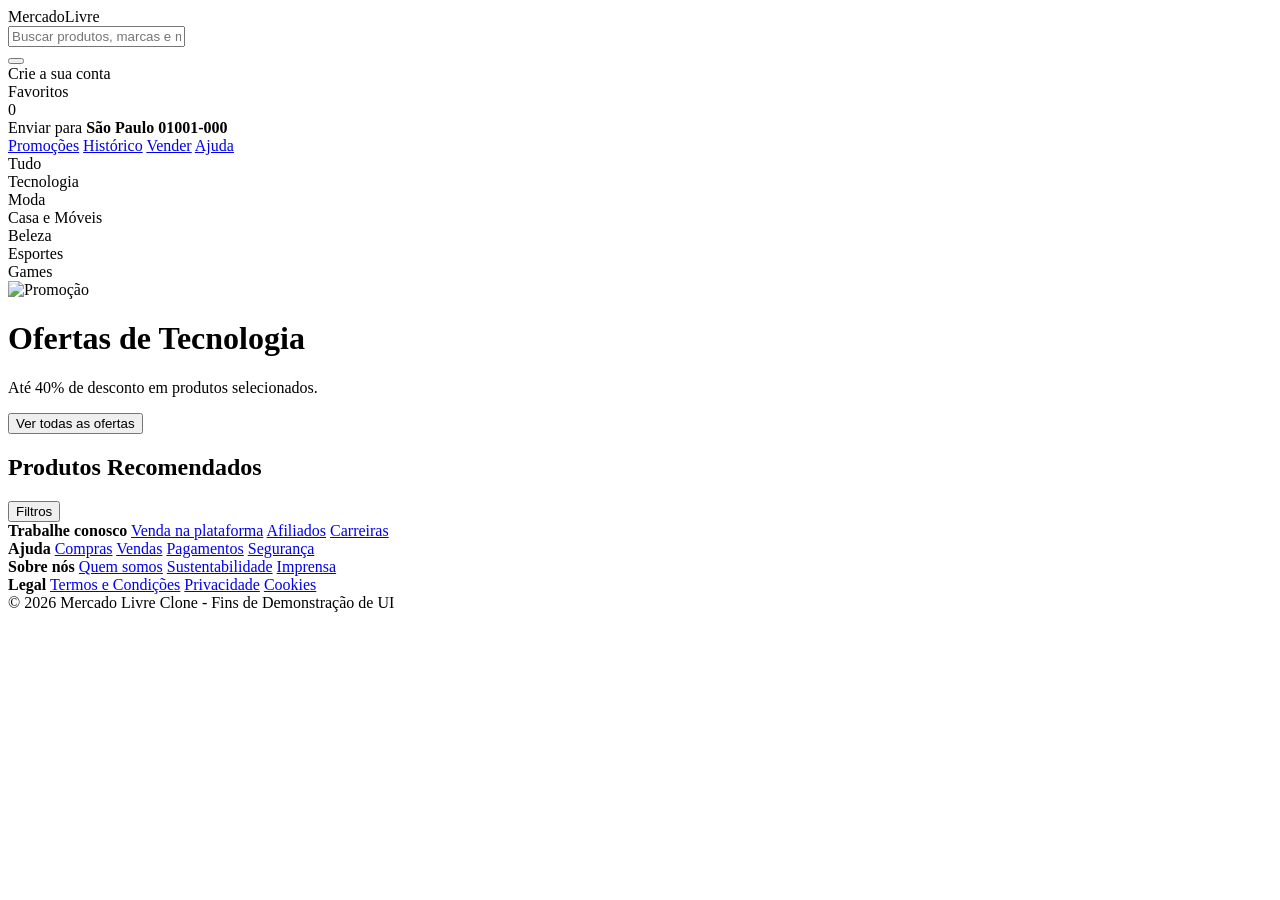
==== index.html @ 41aedfd7 "Move index.html para a raiz" ====
<!DOCTYPE html>
<html lang="pt-br">
<head>
    <meta charset="UTF-8">
    <meta name="viewport" content="width=device-width, initial-scale=1.0">
    <title>Mercado Livre | Clone</title>
    <link rel="stylesheet" href="style.css">
    <!-- Lucide Icons CDN -->
    <script src="https://unpkg.com/lucide@latest"></script>
</head>
<body>

    <header class="main-header">
        <div class="header-container">
            <!-- Top Row -->
            <div class="header-top">
                <div class="logo">
                    <span class="logo-ml">Mercado</span><span class="logo-lv">Livre</span>
                </div>

                <div class="search-bar">
                    <div class="search-input-wrapper">
                        <i data-lucide="search" class="search-icon"></i>
                        <input type="text" id="main-search" placeholder="Buscar produtos, marcas e muito mais...">
                    </div>
                    <button class="search-btn">
                        <i data-lucide="search"></i>
                    </button>
                </div>

                <div class="user-menu">
                    <div class="menu-item"><i data-lucide="user"></i> <span>Crie a sua conta</span></div>
                    <div class="menu-item"><i data-lucide="heart"></i> <span>Favoritos</span></div>
                    <div class="menu-item cart-icon" id="cart-trigger">
                        <i data-lucide="shopping-cart"></i>
                        <span class="cart-badge" id="cart-count">0</span>
                    </div>
                </div>
            </div>

            <!-- Bottom Row -->
            <div class="header-bottom">
                <div class="location">
                    <i data-lucide="map-pin"></i>
                    <span>Enviar para <strong>São Paulo 01001-000</strong></span>
                </div>
                <nav class="nav-links">
                    <a href="#">Promoções</a>
                    <a href="#">Histórico</a>
                    <a href="#">Vender</a>
                    <a href="#">Ajuda</a>
                </nav>
            </div>
        </div>
    </header>

    <nav class="category-bar">
        <div class="category-container">
            <div class="cat-item active" data-cat="Tudo">Tudo</div>
            <div class="cat-item" data-cat="Tecnologia">Tecnologia</div>
            <div class="cat-item" data-cat="Moda">Moda</div>
            <div class="cat-item" data-cat="Casa">Casa e Móveis</div>
            <div class="cat-item" data-cat="Beleza">Beleza</div>
            <div class="cat-item" data-cat="Esportes">Esportes</div>
            <div class="cat-item" data-cat="Games">Games</div>
        </div>
    </nav>

    <main class="content">
        <div class="banner">
            <img src="https://images.pexels.com/photos/14541063/pexels-photo-14541063.jpeg?auto=compress&cs=tinysrgb&dpr=2&h=650&w=940" alt="Promoção">
            <div class="banner-text">
                <h1>Ofertas de Tecnologia</h1>
                <p>Até 40% de desconto em produtos selecionados.</p>
                <button class="banner-btn">Ver todas as ofertas</button>
            </div>
        </div>

        <div class="products-header">
            <h2>Produtos Recomendados</h2>
            <button class="filter-btn"><i data-lucide="filter"></i> Filtros</button>
        </div>

        <div class="products-grid" id="products-grid">
            <!-- Produtos injetados via JS -->
        </div>
    </main>

    <footer class="main-footer">
        <div class="footer-container">
            <div class="footer-col">
                <strong>Trabalhe conosco</strong>
                <a href="#">Venda na plataforma</a>
                <a href="#">Afiliados</a>
                <a href="#">Carreiras</a>
            </div>
            <div class="footer-col">
                <strong>Ajuda</strong>
                <a href="#">Compras</a>
                <a href="#">Vendas</a>
                <a href="#">Pagamentos</a>
                <a href="#">Segurança</a>
            </div>
            <div class="footer-col">
                <strong>Sobre nós</strong>
                <a href="#">Quem somos</a>
                <a href="#">Sustentabilidade</a>
                <a href="#">Imprensa</a>
            </div>
            <div class="footer-col">
                <strong>Legal</strong>
                <a href="#">Termos e Condições</a>
                <a href="#">Privacidade</a>
                <a href="#">Cookies</a>
            </div>
        </div>
        <div class="footer-bottom">
            © 2026 Mercado Livre Clone - Fins de Demonstração de UI
        </div>
    </footer>

    <script src="script.js"></script>
    <script>
        lucide.createIcons();
    </script>
</body>
</html>
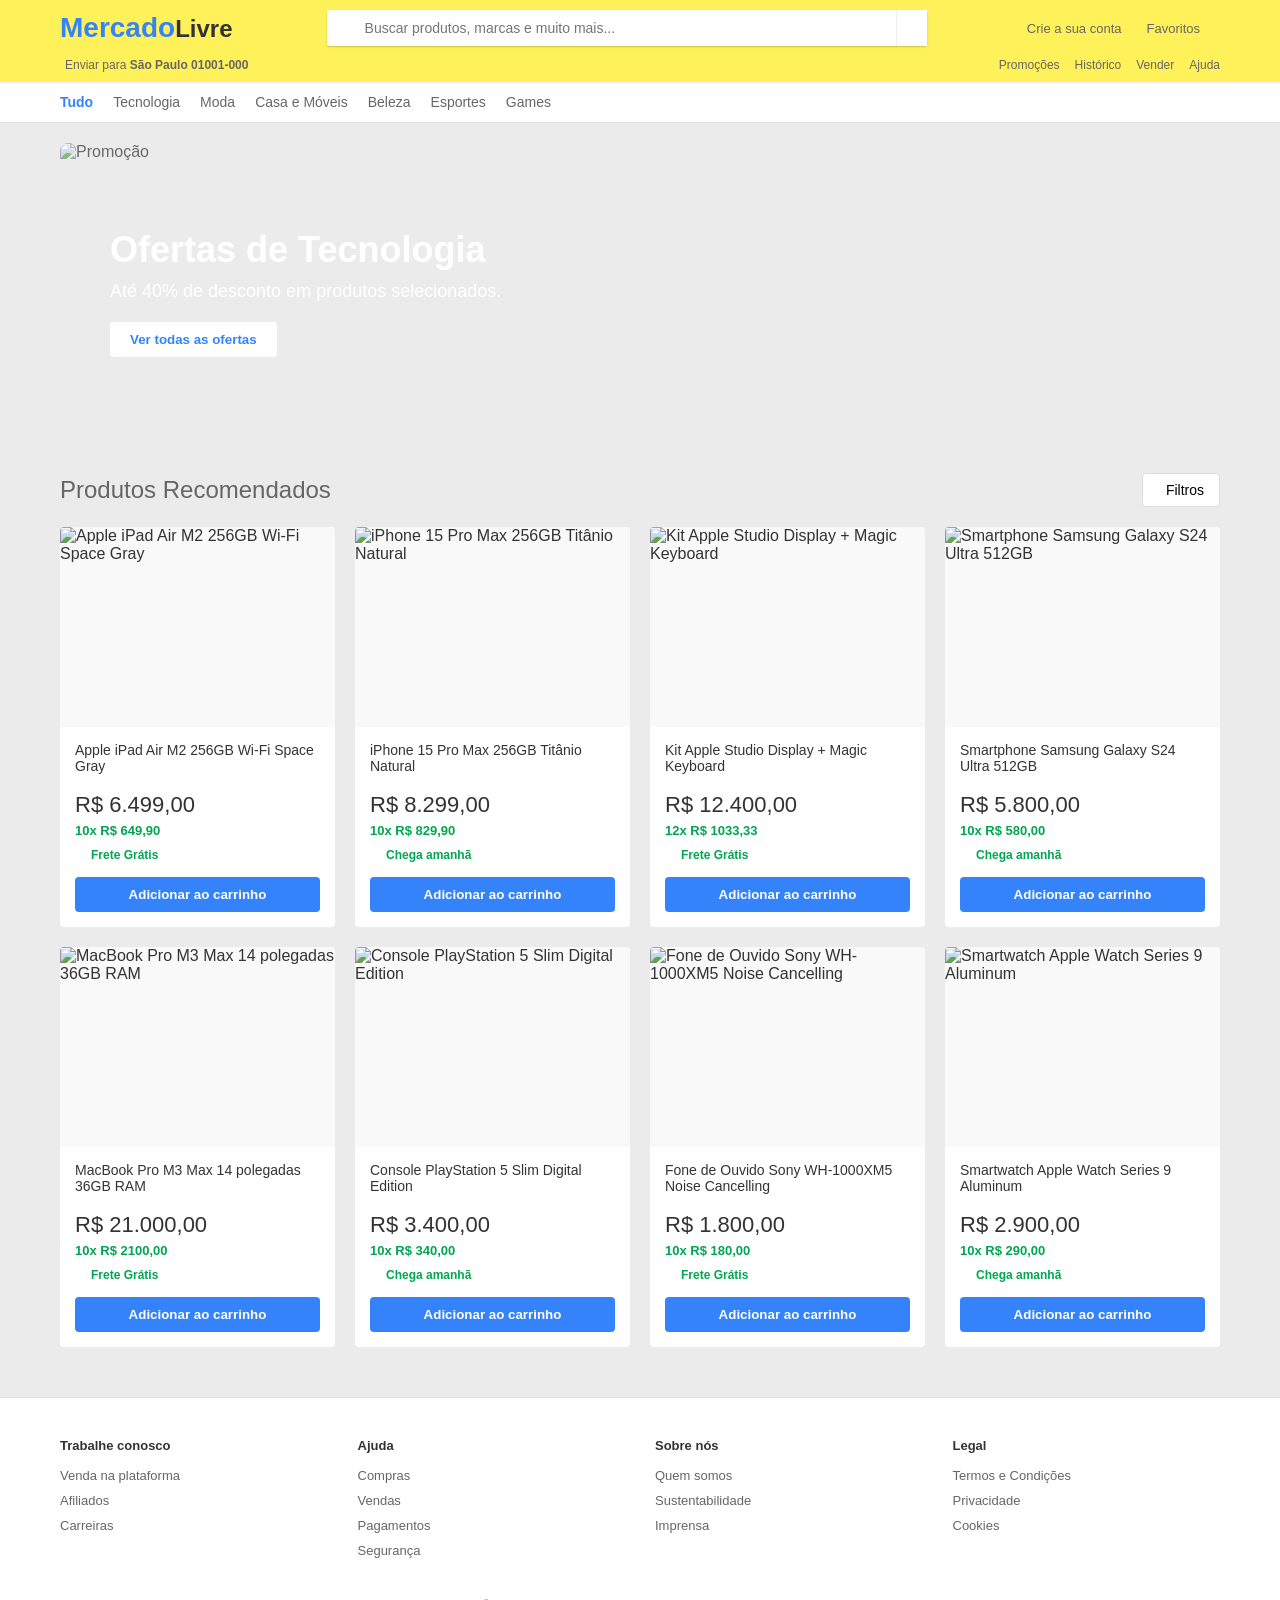
==== commit 0fd6c130: "Atualiza referencia do script da home" ====
--- a/index.html
+++ b/index.html
@@ -4,7 +4,7 @@
     <meta charset="UTF-8">
     <meta name="viewport" content="width=device-width, initial-scale=1.0">
     <title>Mercado Livre | Clone</title>
-    <link rel="stylesheet" href="style.css">
+    <link rel="stylesheet" href="style.css?v=2">
     <!-- Lucide Icons CDN -->
     <script src="https://unpkg.com/lucide@latest"></script>
 </head>
@@ -119,7 +119,7 @@
         </div>
     </footer>
 
-    <script src="script.js"></script>
+    <script src="script.js?v=3"></script>
     <script>
         lucide.createIcons();
     </script>
--- a/style.css
+++ b/style.css
@@ -0,0 +1,362 @@
+:root {
+    --ml-yellow: #fff159;
+    --ml-blue: #3483fa;
+    --ml-gray-bg: #ebebeb;
+    --ml-text-main: #333333;
+    --ml-text-light: #666666;
+    --ml-green: #00a650;
+    --white: #ffffff;
+}
+
+* {
+    margin: 0;
+    padding: 0;
+    box-sizing: border-box;
+    font-family: "Proxima Nova", -apple-system, "Helvetica Neue", Helvetica, Roboto, Arial, sans-serif;
+}
+
+body {
+    background-color: var(--ml-gray-bg);
+    color: var(--ml-text-main);
+}
+
+/* Header */
+.main-header {
+    background-color: var(--ml-yellow);
+    padding: 10px 0;
+    position: sticky;
+    top: 0;
+    z-index: 1000;
+    box-shadow: 0 1px 2px rgba(0,0,0,0.1);
+}
+
+.header-container {
+    max-width: 1200px;
+    margin: 0 auto;
+    padding: 0 20px;
+}
+
+.header-top {
+    display: flex;
+    align-items: center;
+    justify-content: space-between;
+    gap: 20px;
+}
+
+.logo {
+    font-size: 24px;
+    font-weight: bold;
+    cursor: pointer;
+}
+
+.logo-ml { color: var(--ml-blue); font-size: 28px; }
+.logo-lv { color: #333; }
+
+.search-bar {
+    flex: 1;
+    max-width: 600px;
+    display: flex;
+    background: var(--white);
+    border-radius: 2px;
+    box-shadow: 0 1px 2px rgba(0,0,0,0.2);
+}
+
+.search-input-wrapper {
+    display: flex;
+    align-items: center;
+    flex: 1;
+    padding: 0 10px;
+}
+
+.search-icon { color: #999; width: 18px; }
+
+.search-bar input {
+    width: 100%;
+    border: none;
+    padding: 10px;
+    outline: none;
+    font-size: 14px;
+}
+
+.search-btn {
+    background: var(--white);
+    border: none;
+    border-left: 1px solid #eee;
+    padding: 0 15px;
+    cursor: pointer;
+    color: #999;
+}
+
+.user-menu {
+    display: flex;
+    gap: 20px;
+    font-size: 13px;
+    color: var(--ml-text-light);
+}
+
+.menu-item {
+    display: flex;
+    align-items: center;
+    gap: 5px;
+    cursor: pointer;
+}
+
+.menu-item:hover { color: #000; }
+
+.cart-icon {
+    position: relative;
+}
+
+.cart-badge {
+    position: absolute;
+    top: -8px;
+    right: -8px;
+    background: var(--ml-blue);
+    color: white;
+    font-size: 10px;
+    padding: 2px 5px;
+    border-radius: 10px;
+    display: none;
+}
+
+.header-bottom {
+    display: flex;
+    justify-content: space-between;
+    align-items: center;
+    margin-top: 12px;
+    font-size: 12px;
+    color: var(--ml-text-light);
+}
+
+.location {
+    display: flex;
+    align-items: center;
+    gap: 5px;
+    cursor: pointer;
+}
+
+.nav-links {
+    display: flex;
+    gap: 15px;
+}
+
+.nav-links a {
+    text-decoration: none;
+    color: inherit;
+}
+
+.nav-links a:hover { color: #000; }
+
+/* Category Bar */
+.category-bar {
+    background: var(--white);
+    border-bottom: 1px solid #ddd;
+    padding: 12px 0;
+}
+
+.category-container {
+    max-width: 1200px;
+    margin: 0 auto;
+    padding: 0 20px;
+    display: flex;
+    gap: 20px;
+    font-size: 14px;
+    color: var(--ml-text-light);
+    overflow-x: auto;
+}
+
+.cat-item {
+    cursor: pointer;
+    white-space: nowrap;
+}
+
+.cat-item:hover, .cat-item.active {
+    color: var(--ml-blue);
+    font-weight: bold;
+}
+
+/* Main Content */
+.content {
+    max-width: 1200px;
+    margin: 20px auto;
+    padding: 0 20px;
+}
+
+.banner {
+    position: relative;
+    width: 100%;
+    height: 300px;
+    border-radius: 8px;
+    overflow: hidden;
+    margin-bottom: 30px;
+}
+
+.banner img {
+    width: 100%;
+    height: 100%;
+    object-fit: cover;
+    opacity: 0.7;
+}
+
+.banner-text {
+    position: absolute;
+    top: 50%;
+    left: 50px;
+    transform: translateY(-50%);
+    color: white;
+}
+
+.banner-text h1 { font-size: 36px; margin-bottom: 10px; }
+.banner-text p { font-size: 18px; margin-bottom: 20px; }
+
+.banner-btn {
+    background: white;
+    color: var(--ml-blue);
+    border: none;
+    padding: 10px 20px;
+    font-weight: bold;
+    border-radius: 4px;
+    cursor: pointer;
+}
+
+.products-header {
+    display: flex;
+    justify-content: space-between;
+    align-items: center;
+    margin-bottom: 20px;
+}
+
+.products-header h2 {
+    font-weight: 300;
+    font-size: 24px;
+    color: #666;
+}
+
+.filter-btn {
+    display: flex;
+    align-items: center;
+    gap: 8px;
+    background: white;
+    border: 1px solid #ddd;
+    padding: 8px 15px;
+    border-radius: 4px;
+    cursor: pointer;
+    font-size: 14px;
+}
+
+.products-grid {
+    display: grid;
+    grid-template-columns: repeat(auto-fill, minmax(250px, 1fr));
+    gap: 20px;
+}
+
+.product-card {
+    background: white;
+    border-radius: 4px;
+    overflow: hidden;
+    transition: box-shadow 0.3s;
+    cursor: pointer;
+    display: flex;
+    flex-direction: column;
+}
+
+.product-card:hover {
+    box-shadow: 0 10px 20px rgba(0,0,0,0.1);
+}
+
+.product-img {
+    width: 100%;
+    height: 200px;
+    object-fit: contain;
+    background: #f9f9f9;
+}
+
+.product-info {
+    padding: 15px;
+    display: flex;
+    flex-direction: column;
+    flex: 1;
+}
+
+.product-title {
+    font-size: 14px;
+    color: #333;
+    margin-bottom: 10px;
+    height: 40px;
+    overflow: hidden;
+}
+
+.product-price {
+    font-size: 22px;
+    font-weight: 400;
+    margin-bottom: 5px;
+}
+
+.product-installments {
+    color: var(--ml-green);
+    font-size: 13px;
+    font-weight: bold;
+    margin-bottom: 10px;
+}
+
+.product-shipping {
+    color: var(--ml-green);
+    font-size: 12px;
+    font-weight: bold;
+    display: flex;
+    align-items: center;
+    gap: 4px;
+}
+
+.add-btn {
+    margin-top: 15px;
+    background: var(--ml-blue);
+    color: white;
+    border: none;
+    padding: 10px;
+    border-radius: 4px;
+    font-weight: bold;
+    cursor: pointer;
+}
+
+/* Footer */
+.main-footer {
+    background: white;
+    border-top: 1px solid #ddd;
+    padding: 40px 0 20px 0;
+    margin-top: 50px;
+}
+
+.footer-container {
+    max-width: 1200px;
+    margin: 0 auto;
+    padding: 0 20px;
+    display: grid;
+    grid-template-columns: repeat(auto-fit, minmax(200px, 1fr));
+    gap: 30px;
+}
+
+.footer-col {
+    display: flex;
+    flex-direction: column;
+    gap: 10px;
+    font-size: 13px;
+    color: var(--ml-text-light);
+}
+
+.footer-col strong {
+    color: #333;
+    margin-bottom: 5px;
+}
+
+.footer-col a {
+    text-decoration: none;
+    color: inherit;
+}
+
+.footer-bottom {
+    text-align: center;
+    margin-top: 40px;
+    font-size: 12px;
+    color: #999;
+}
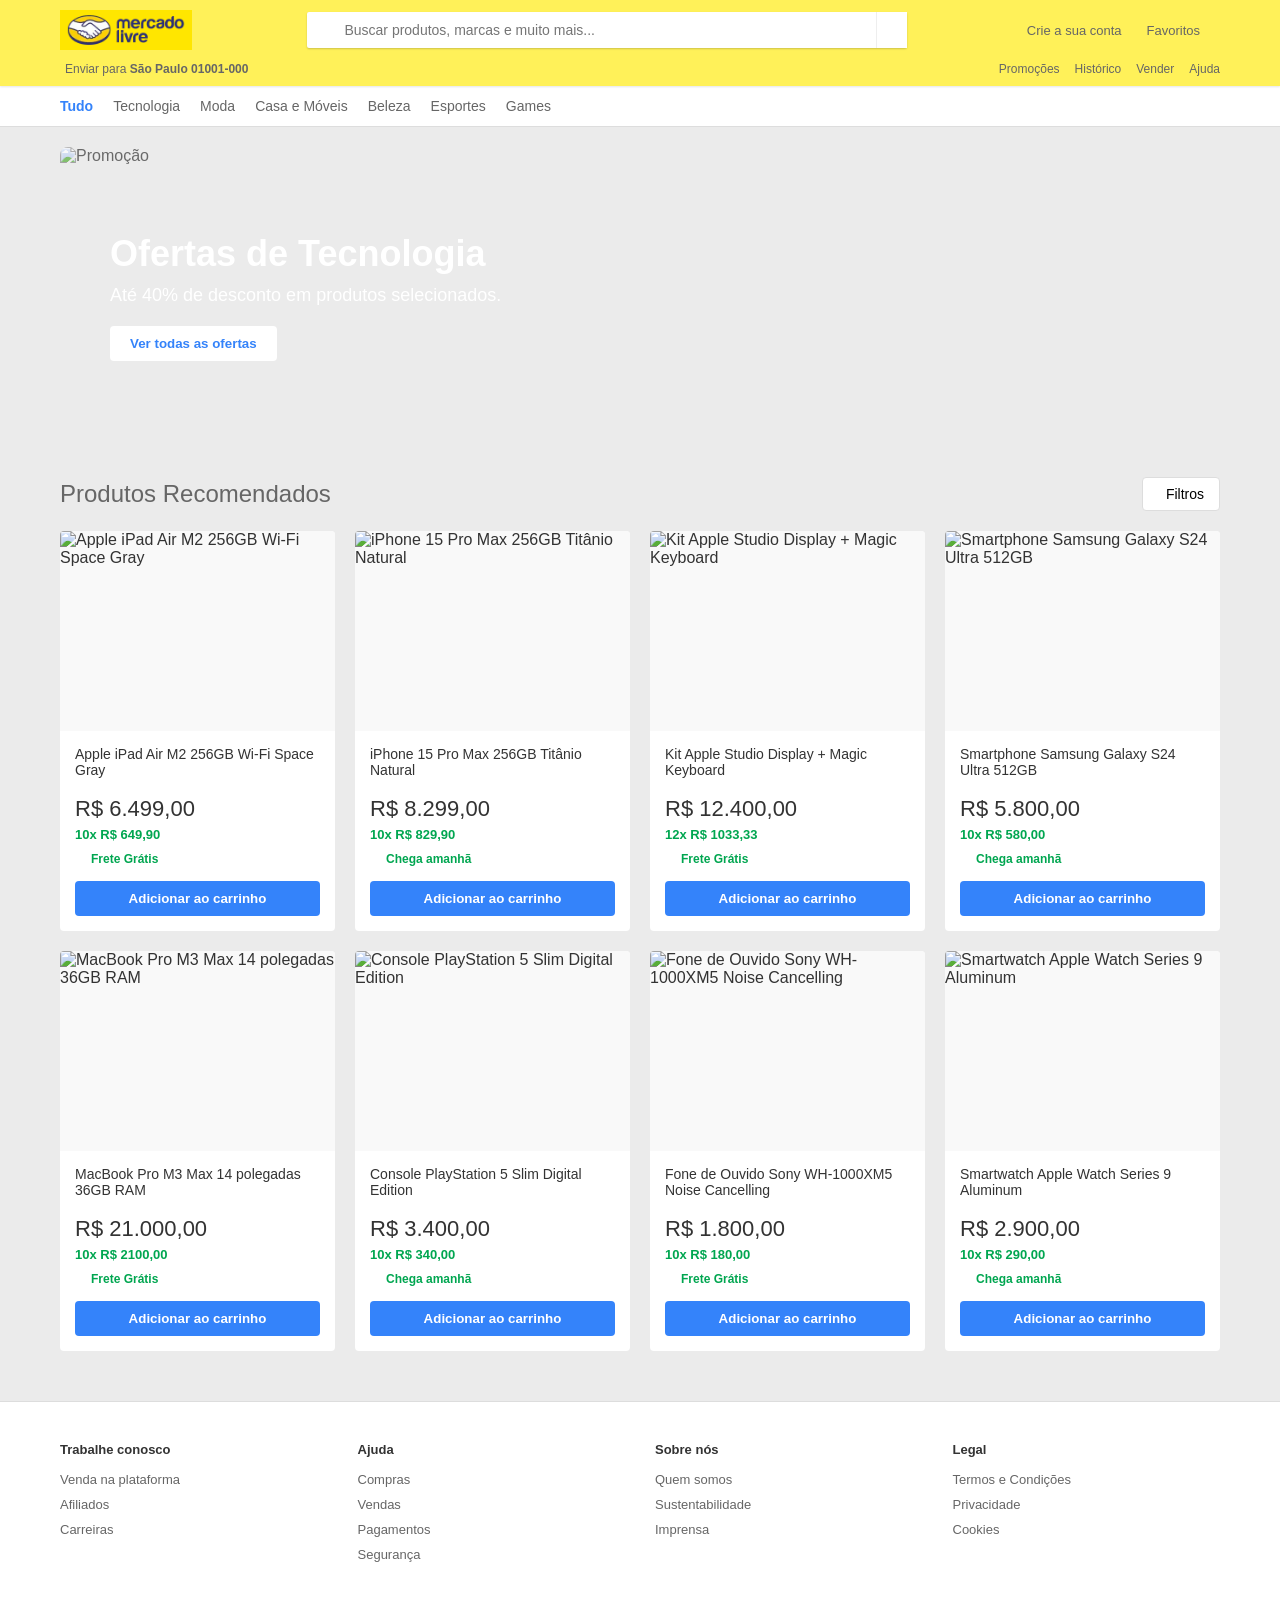
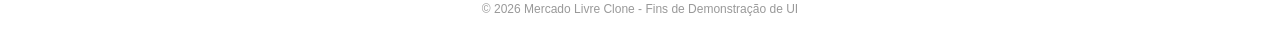
==== commit 1db33a8c: "Usa logo enviada no cabecalho da home" ====
--- a/index.html
+++ b/index.html
@@ -14,9 +14,9 @@
         <div class="header-container">
             <!-- Top Row -->
             <div class="header-top">
-                <div class="logo">
-                    <span class="logo-ml">Mercado</span><span class="logo-lv">Livre</span>
-                </div>
+                <a class="logo" href="index.html" style="display:flex;align-items:center;text-decoration:none;">
+                    <img src="logomercadolivrepng.png?v=1" alt="Mercado Livre" style="height:40px;width:auto;display:block;">
+                </a>
 
                 <div class="search-bar">
                     <div class="search-input-wrapper">
